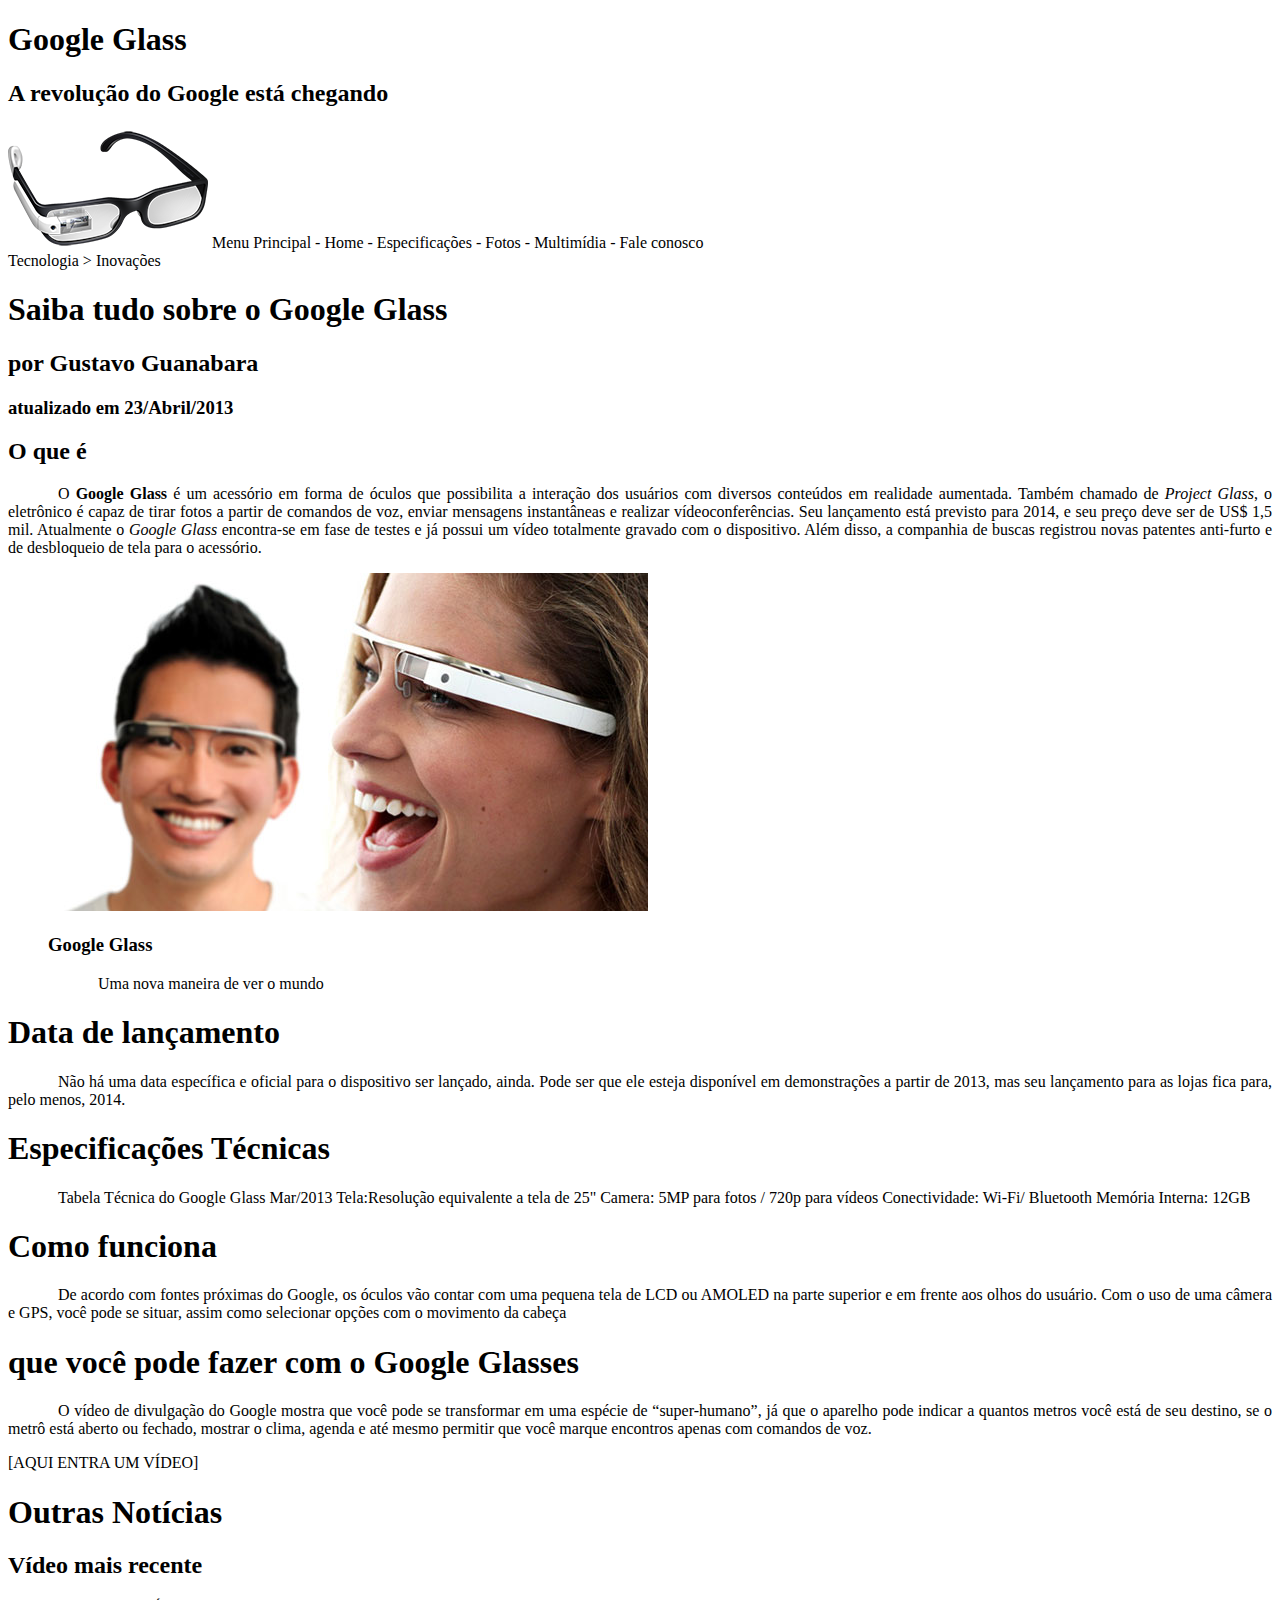
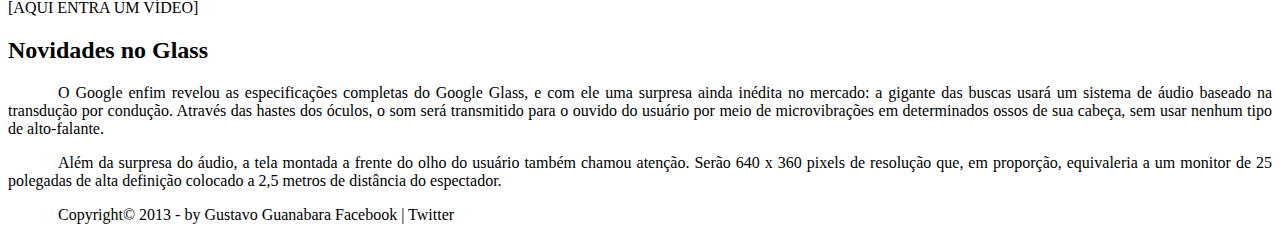
==== curso-html5-pacote01/projeto-glass-html5/index.html @ 66126989 "Initial commit" ====
<!DOCTYPE html>
<html lang="pt-br">
<head>
  <meta charset="utf-8">
  <title> Tudo Sobre Google Glass</title>
  <link rel="stylesheet" href="_css/estilo.css">
</head>
<body>
  <div id="interface">
    <header id="cabecalho">
    <hgroup>
<h1>Google Glass</h1>
<h2> A revolução do Google está chegando</h2>
    </hgroup>
    
<img src="_imagens/glass-oculos-preto-peq.png"/>

Menu Principal
- Home
- Especificações
- Fotos
- Multimídia
- Fale conosco
</header>

Tecnologia > Inovações
<h1>Saiba tudo sobre o Google Glass</h1>
<h2>por Gustavo Guanabara</h2>
<h3>atualizado em 23/Abril/2013</h3>

<h2>O que é</h2>
<p>O <b>Google Glass</b> é um acessório em forma de óculos que possi&shy;bilita a interação dos usuários com diversos conteúdos em realidade aumentada. Também chamado de <i>Project Glass</i>, o eletrônico é capaz de tirar fotos a partir de comandos de voz, enviar mensagens instantâneas e realizar vídeo&shy;con&shy;ferên&shy;cias. Seu lançamento está previsto para 2014, e seu preço deve ser de US$ 1,5 mil. Atualmente o <em>Google Glass</em> encontra-se em fase de testes e já possui um vídeo totalmente gravado com o dispositivo. Além disso, a companhia de buscas registrou novas patentes anti-<wbr>furto e de desbloqueio de tela para o acessório.</p>
<figure>
<img src="_imagens/glass-quadro-homem-mulher.jpg">
<figcaption>
  <h3>Google Glass</h3>
  <p>Uma nova maneira de ver o  mundo</p>
</figcaption>
</figure>

<h1>Data de lançamento</h1>
<p>Não há uma data específica e oficial para o dispositivo ser lançado, ainda. Pode ser que ele esteja disponível em demonstrações a partir de 2013, mas seu lançamento para as lojas fica para, pelo menos, 2014.</p>

<h1>Especificações Técnicas</h1>
<p>Tabela Técnica do Google Glass Mar/2013

Tela:Resolução equivalente a tela de 25"
Camera: 5MP para fotos / 720p para vídeos
Conectividade: Wi-Fi/ Bluetooth
Memória Interna: 12GB</p>

<h1>Como funciona</h1>
<p> De acordo com fontes próximas do Google, os óculos vão contar com uma pequena tela de LCD ou AMOLED na parte superior e em frente aos olhos do usuário. Com o uso de uma câmera e GPS, você pode se situar, assim como selecionar opções com o movimento da cabeça</p>

<h1> que você pode fazer com o Google Glasses</h1>
<p>O vídeo de divulgação do Google mostra que você pode se trans&shy;formar em uma espécie de “super-<wbr>humano”, já que o aparelho pode indicar a quantos metros você está de seu destino, se o metrô está aberto ou fechado, mostrar o clima, agenda e até mesmo permitir que você marque encontros apenas com comandos de voz.</p>

[AQUI ENTRA UM VÍDEO]

<h1>Outras Notícias</h1>
<h2>Vídeo mais recente</h2>

[AQUI ENTRA UM VÍDEO]

<h2>Novidades no Glass</h2>
<p>O Google enfim revelou as especificações completas do Google Glass, e com ele uma surpresa ainda inédita no mercado: a gigante das buscas usará um sistema de áudio baseado na transdução por condução. Através das hastes dos óculos, o som será transmitido para o ouvido do usuário por meio de micro&shy;vibra&shy;ções em determinados ossos de sua cabeça, sem usar nenhum tipo de alto-<wbr>falante.</p>

<p>Além da surpresa do áudio, a tela montada a frente do olho do usuário também chamou atenção. Serão 640 x 360 pixels de resolução que, em proporção, equivaleria a um monitor de 25 polegadas de alta definição colocado a 2,5 metros de distância do espectador.</p>

<p>Copyright&copy; 2013 - by Gustavo Guanabara
Facebook | Twitter</p>
</div>
</body>
</html>
---- curso-html5-pacote01/projeto-glass-html5/_css/estilo.css ----
@charset "utf-8";
body{
  background-color:rgb(255, 255, 255);
}
p{
  text-align:justify;
  text-indent:50px;
}
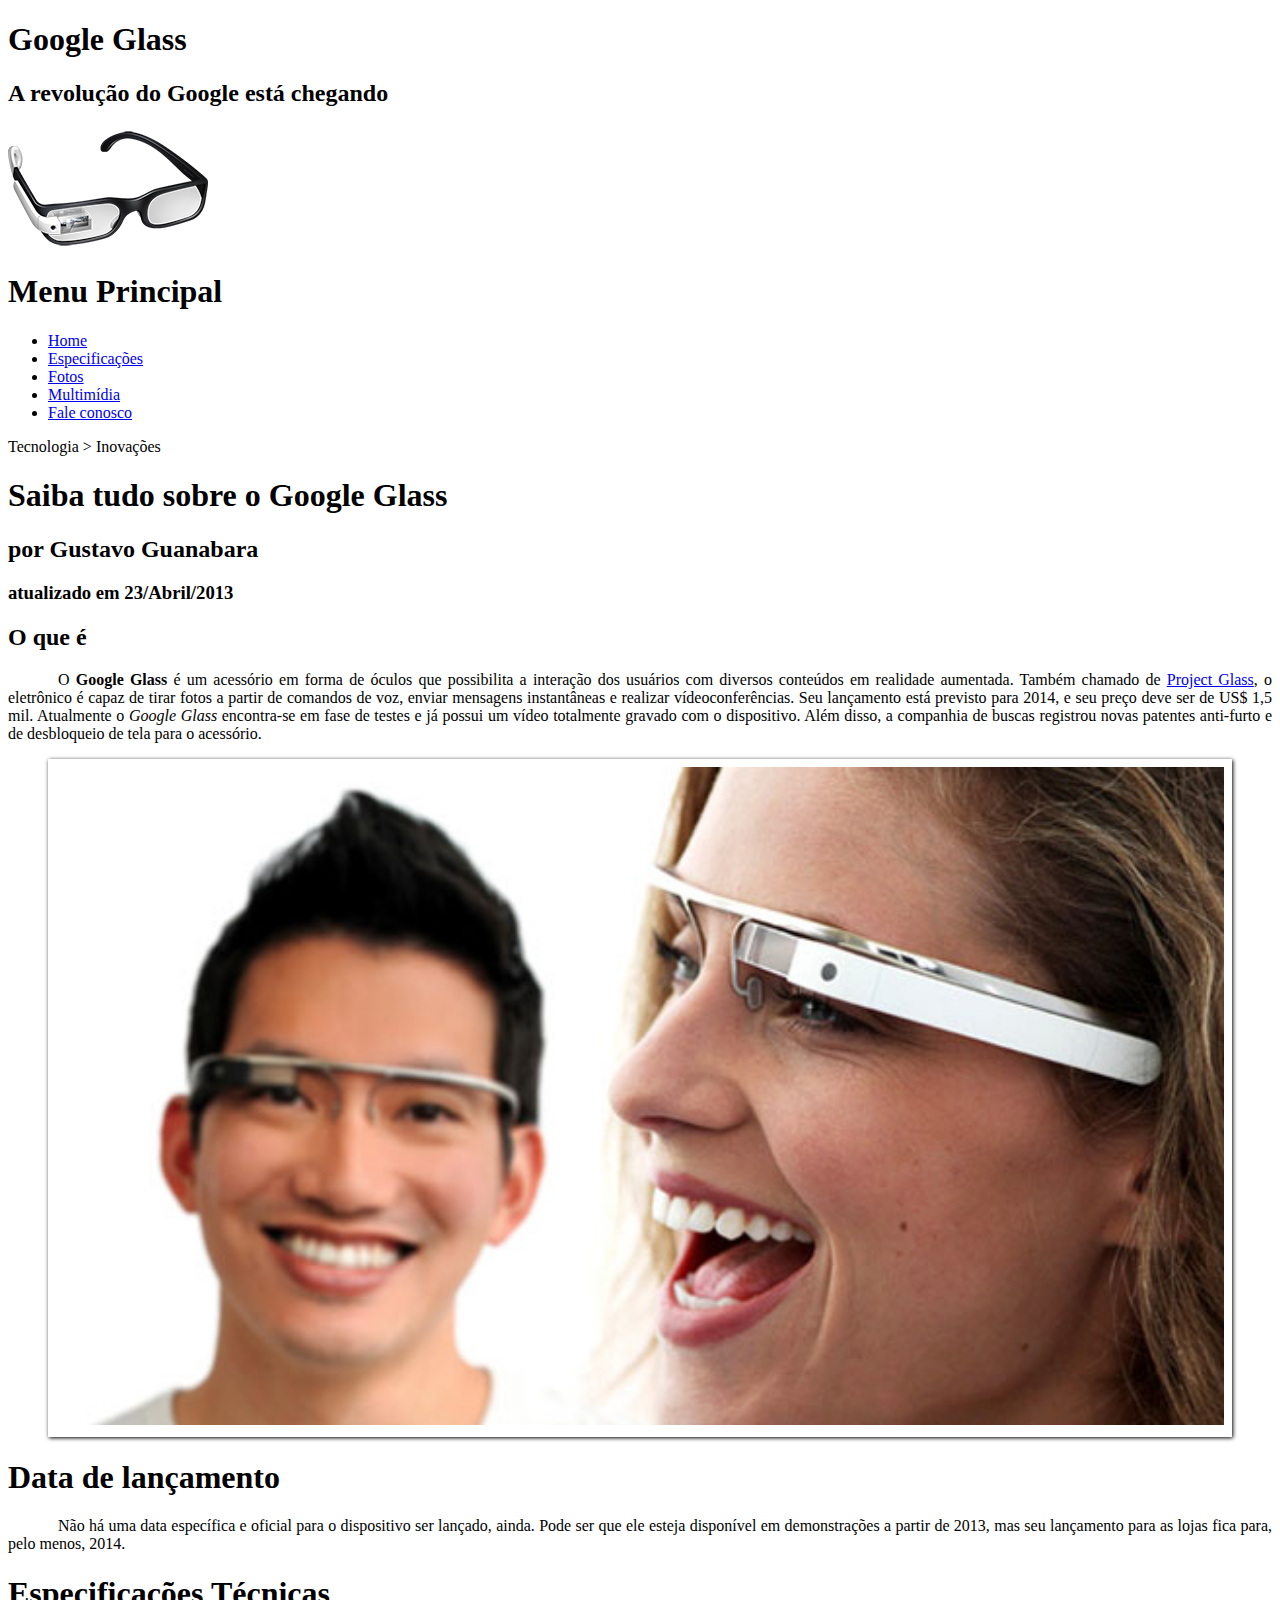
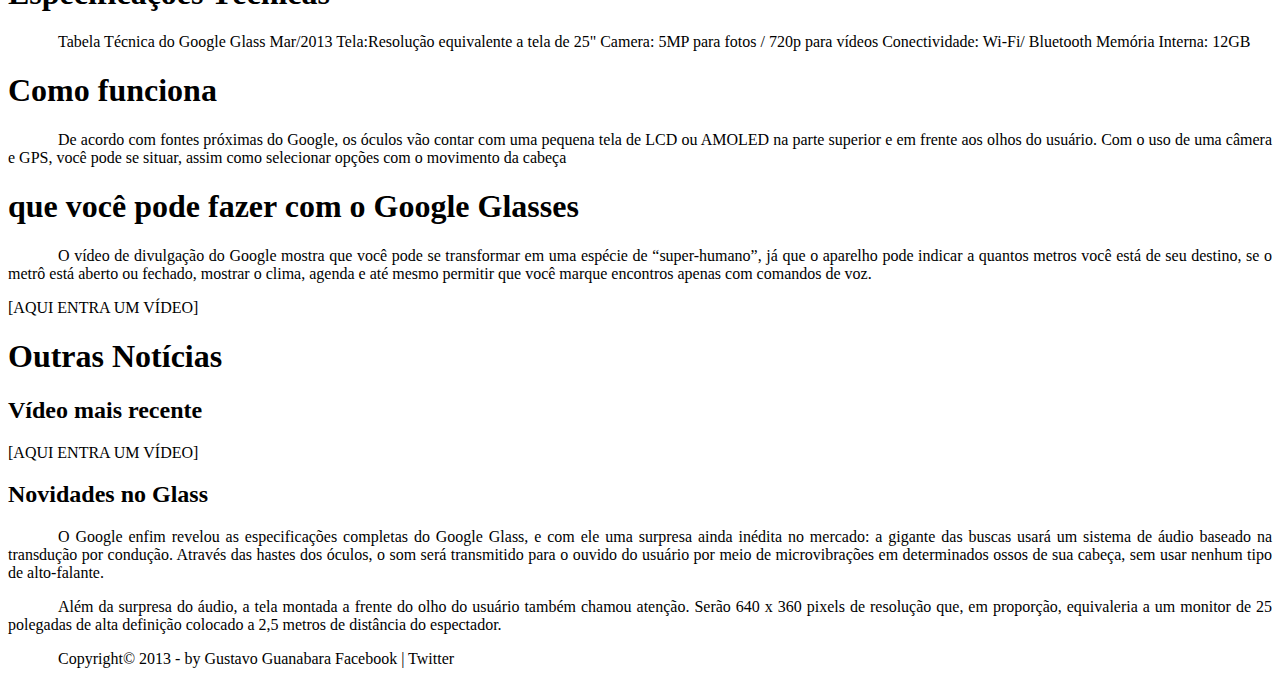
==== commit ab1be777: "atualizações no código" ====
--- a/curso-html5-pacote01/projeto-glass-html5/index.html
+++ b/curso-html5-pacote01/projeto-glass-html5/index.html
@@ -15,12 +15,14 @@
     
 <img src="_imagens/glass-oculos-preto-peq.png"/>
 
-Menu Principal
-- Home
-- Especificações
-- Fotos
-- Multimídia
-- Fale conosco
+<h1>Menu Principal</h1>
+<ul type="disc">
+<li><a href="index.html">Home</a></li>
+<li><a href="specs.html">Especificações</a></li>
+<li><a href="fotos.html">Fotos</a></li>
+<li><a href="multimidia.html">Multimídia</a></li>
+<li><a href="fale-conosco.html">Fale conosco</a></li>
+</ul>
 </header>
 
 Tecnologia > Inovações
@@ -29,8 +31,8 @@
 <h3>atualizado em 23/Abril/2013</h3>
 
 <h2>O que é</h2>
-<p>O <b>Google Glass</b> é um acessório em forma de óculos que possi&shy;bilita a interação dos usuários com diversos conteúdos em realidade aumentada. Também chamado de <i>Project Glass</i>, o eletrônico é capaz de tirar fotos a partir de comandos de voz, enviar mensagens instantâneas e realizar vídeo&shy;con&shy;ferên&shy;cias. Seu lançamento está previsto para 2014, e seu preço deve ser de US$ 1,5 mil. Atualmente o <em>Google Glass</em> encontra-se em fase de testes e já possui um vídeo totalmente gravado com o dispositivo. Além disso, a companhia de buscas registrou novas patentes anti-<wbr>furto e de desbloqueio de tela para o acessório.</p>
-<figure>
+<p>O <b>Google Glass</b> é um acessório em forma de óculos que possi&shy;bilita a interação dos usuários com diversos conteúdos em realidade aumentada. Também chamado de <a href="http://google.com" target="_blank">Project Glass</a>, o eletrônico é capaz de tirar fotos a partir de comandos de voz, enviar mensagens instantâneas e realizar vídeo&shy;con&shy;ferên&shy;cias. Seu lançamento está previsto para 2014, e seu preço deve ser de US$ 1,5 mil. Atualmente o <em>Google Glass</em> encontra-se em fase de testes e já possui um vídeo totalmente gravado com o dispositivo. Além disso, a companhia de buscas registrou novas patentes anti-<wbr>furto e de desbloqueio de tela para o acessório.</p>
+<figure class="foto-legenda">
 <img src="_imagens/glass-quadro-homem-mulher.jpg">
 <figcaption>
   <h3>Google Glass</h3>
--- a/curso-html5-pacote01/projeto-glass-html5/_css/estilo.css
+++ b/curso-html5-pacote01/projeto-glass-html5/_css/estilo.css
@@ -6,3 +6,32 @@
   text-align:justify;
   text-indent:50px;
 }
+
+/* Formatação de imagens com legendas */
+
+figure.foto-legenda {
+  position: relative;
+  border: 8px solid white;
+  box-shadow: 1px 1px 4px black;
+}
+
+figure.foto-legenda img {
+  width: 100%;
+  height: 100%;
+}
+figure.foto-legenda figcaption{
+  position: absolute;
+  top:0px;
+  background-color: rgba(0, 0, 0, .4);
+  color: white;
+  width: 100%;
+  height: 100%;
+  padding: 10px;
+  box-sizing: border-box;
+  opacity: 0;
+  transition: opacity 1s;
+  
+}
+figure.foto-legenda:hover figcaption{
+  opacity: 1;
+}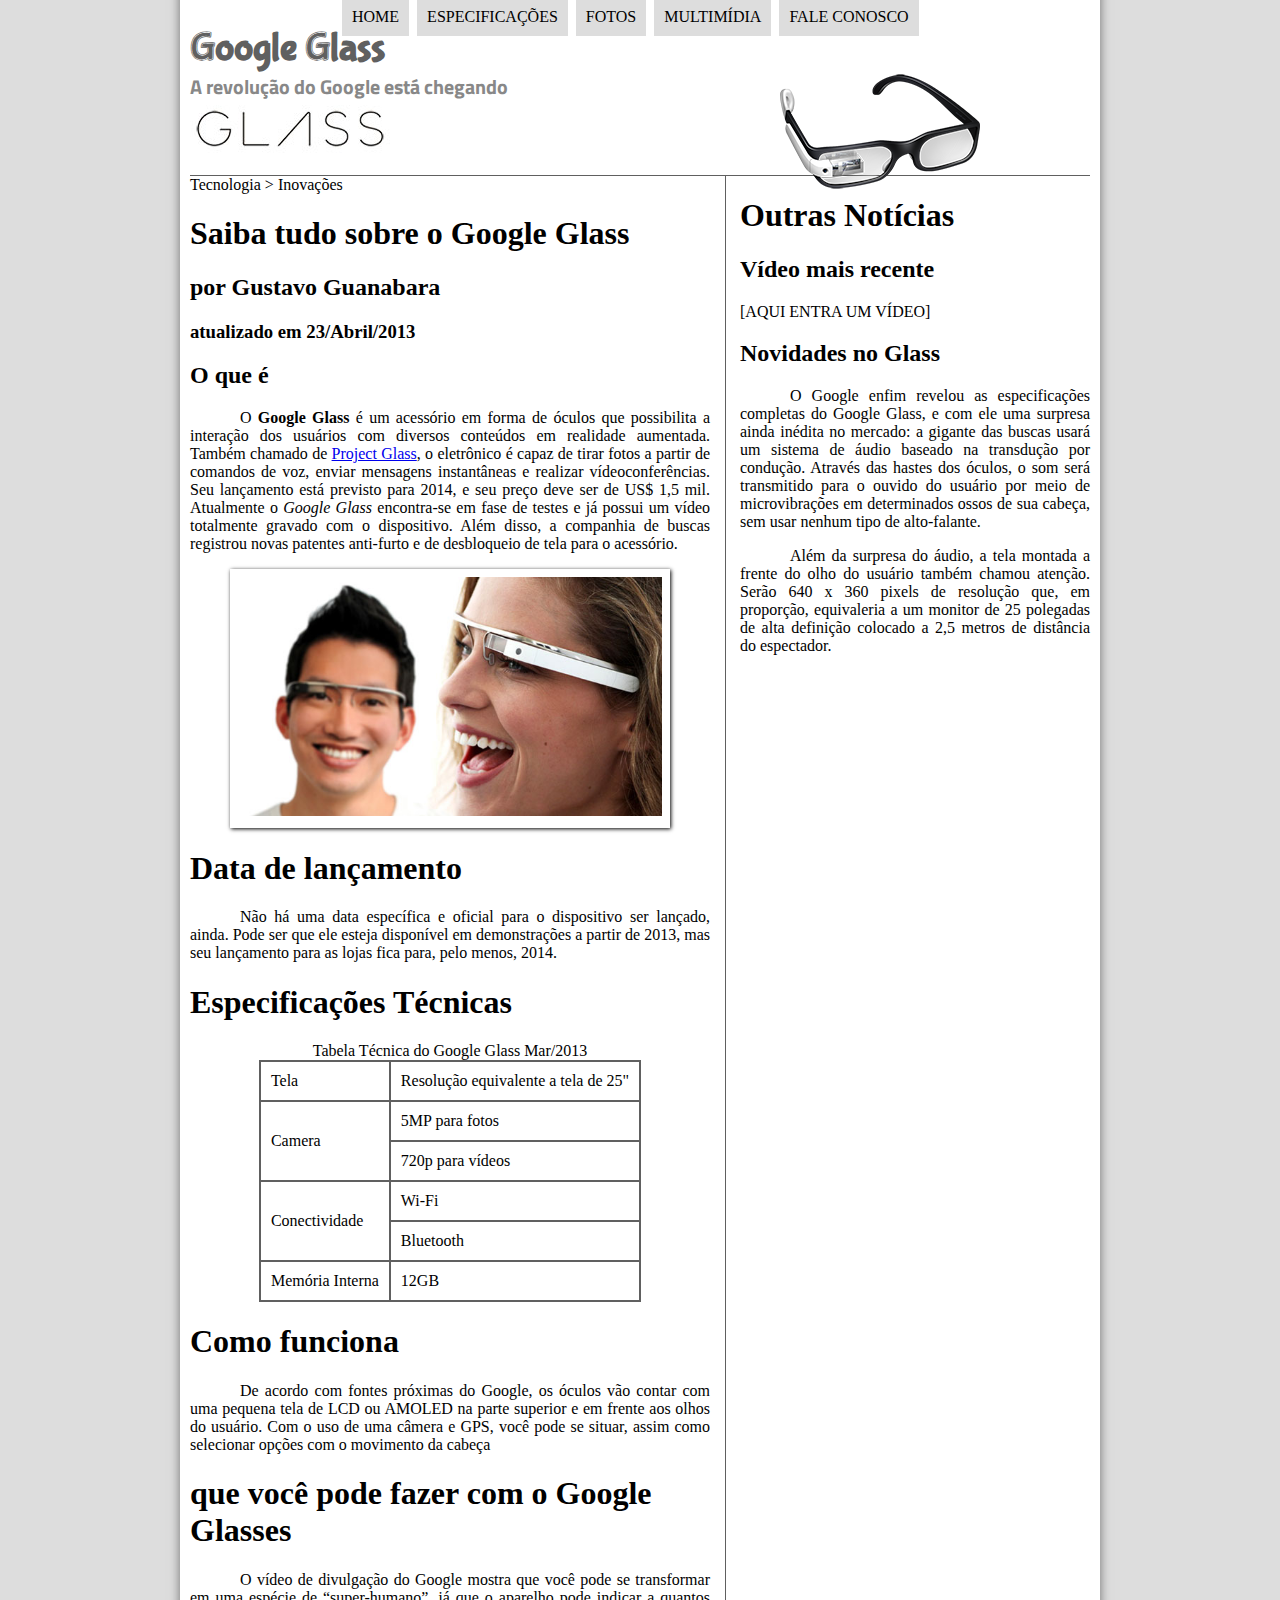
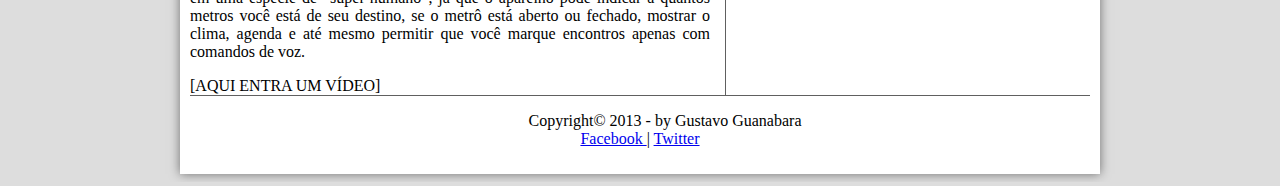
==== commit 0e9e13b9: "novas atualizações" ====
--- a/curso-html5-pacote01/projeto-glass-html5/index.html
+++ b/curso-html5-pacote01/projeto-glass-html5/index.html
@@ -13,8 +13,8 @@
 <h2> A revolução do Google está chegando</h2>
     </hgroup>
     
-<img src="_imagens/glass-oculos-preto-peq.png"/>
-
+<img id="icone" src="_imagens/glass-oculos-preto-peq.png"/>
+<nav id="menu">
 <h1>Menu Principal</h1>
 <ul type="disc">
 <li><a href="index.html">Home</a></li>
@@ -23,8 +23,9 @@
 <li><a href="multimidia.html">Multimídia</a></li>
 <li><a href="fale-conosco.html">Fale conosco</a></li>
 </ul>
+</nav>
 </header>
-
+<section id="corpo">
 Tecnologia > Inovações
 <h1>Saiba tudo sobre o Google Glass</h1>
 <h2>por Gustavo Guanabara</h2>
@@ -32,8 +33,9 @@
 
 <h2>O que é</h2>
 <p>O <b>Google Glass</b> é um acessório em forma de óculos que possi&shy;bilita a interação dos usuários com diversos conteúdos em realidade aumentada. Também chamado de <a href="http://google.com" target="_blank">Project Glass</a>, o eletrônico é capaz de tirar fotos a partir de comandos de voz, enviar mensagens instantâneas e realizar vídeo&shy;con&shy;ferên&shy;cias. Seu lançamento está previsto para 2014, e seu preço deve ser de US$ 1,5 mil. Atualmente o <em>Google Glass</em> encontra-se em fase de testes e já possui um vídeo totalmente gravado com o dispositivo. Além disso, a companhia de buscas registrou novas patentes anti-<wbr>furto e de desbloqueio de tela para o acessório.</p>
+
 <figure class="foto-legenda">
-<img src="_imagens/glass-quadro-homem-mulher.jpg">
+<img id="icone" src="_imagens/glass-quadro-homem-mulher.jpg">
 <figcaption>
   <h3>Google Glass</h3>
   <p>Uma nova maneira de ver o  mundo</p>
@@ -44,12 +46,16 @@
 <p>Não há uma data específica e oficial para o dispositivo ser lançado, ainda. Pode ser que ele esteja disponível em demonstrações a partir de 2013, mas seu lançamento para as lojas fica para, pelo menos, 2014.</p>
 
 <h1>Especificações Técnicas</h1>
-<p>Tabela Técnica do Google Glass Mar/2013
+<table id="tabelaspec">
+<caption>Tabela Técnica do Google Glass Mar/2013</caption>
 
-Tela:Resolução equivalente a tela de 25"
-Camera: 5MP para fotos / 720p para vídeos
-Conectividade: Wi-Fi/ Bluetooth
-Memória Interna: 12GB</p>
+<tr><td>Tela</td><td>Resolução equivalente a tela de 25"</td></tr>
+<tr><td rowspan="2">Camera</td><td>5MP para fotos</td></tr>
+<tr><td>720p para vídeos</td></tr>
+<tr><td rowspan="2">Conectividade</td><td>Wi-Fi</td></tr>
+<tr><td>Bluetooth</td></tr>
+<tr><td>Memória Interna</td><td>12GB</td></tr>
+</table>
 
 <h1>Como funciona</h1>
 <p> De acordo com fontes próximas do Google, os óculos vão contar com uma pequena tela de LCD ou AMOLED na parte superior e em frente aos olhos do usuário. Com o uso de uma câmera e GPS, você pode se situar, assim como selecionar opções com o movimento da cabeça</p>
@@ -59,6 +65,8 @@
 
 [AQUI ENTRA UM VÍDEO]
 
+</section>
+<aside id="lateral">
 <h1>Outras Notícias</h1>
 <h2>Vídeo mais recente</h2>
 
@@ -68,9 +76,11 @@
 <p>O Google enfim revelou as especificações completas do Google Glass, e com ele uma surpresa ainda inédita no mercado: a gigante das buscas usará um sistema de áudio baseado na transdução por condução. Através das hastes dos óculos, o som será transmitido para o ouvido do usuário por meio de micro&shy;vibra&shy;ções em determinados ossos de sua cabeça, sem usar nenhum tipo de alto-<wbr>falante.</p>
 
 <p>Além da surpresa do áudio, a tela montada a frente do olho do usuário também chamou atenção. Serão 640 x 360 pixels de resolução que, em proporção, equivaleria a um monitor de 25 polegadas de alta definição colocado a 2,5 metros de distância do espectador.</p>
-
-<p>Copyright&copy; 2013 - by Gustavo Guanabara
-Facebook | Twitter</p>
+</aside>
+<footer id="rodape">
+<p>Copyright&copy; 2013 - by Gustavo Guanabara<br>
+<a href="https://facebook.com/cursoemvideo" target="_blank">Facebook </a>| <a href="https://x.com/cursosemvideo"target="_blank">Twitter</p></a>
+</footer>
 </div>
 </body>
 </html>--- a/curso-html5-pacote01/projeto-glass-html5/_css/estilo.css
+++ b/curso-html5-pacote01/projeto-glass-html5/_css/estilo.css
@@ -1,12 +1,53 @@
 @charset "utf-8";
+@import url('https://fonts.googleapis.com/css2?family=Titillium+Web:ital,wght@0,200;0,300;0,400;0,600;0,700;0,900;1,200;1,300;1,400;1,600;1,700&display=swap');
+
+@font-face {
+  font-family: "FonteLogo";
+  src: url(../_fonts/bubblegum-sans-regular.otf);
+}
 body{
-  background-color:rgb(255, 255, 255);
+  background-color:#dddddd;
 }
+div#interface {
+   width: 900px;
+   background-color: white;
+   margin: -20px auto 0px auto;
+   box-shadow: 0px 0px 10px rgba(0, 0, 0, .5);
+   padding: 10px;
+}
+
 p{
   text-align:justify;
   text-indent:50px;
 }
+header#cabecalho img#icone {
+  position: absolute;
+  left: 780px;
+  top: 70px;
+}
 
+header#cabecalho{
+  border-bottom: 1px #606060 solid;
+  height: 150px;
+  background: url(../_imagens/glass-logo-peq.jpg) no-repeat 0px 80px;
+}
+
+header#cabecalho h1 {
+  font-family: 'FonteLogo', Helvetica, sans-serif;
+  font-size: 30pt;
+  color: #606060;
+  text-shadow: rgba(0, 0, 0, .6);
+  padding: 0px;
+  margin-bottom: 0px;
+}
+
+header#cabecalho h2 {
+  font-family: "Titillium Web", sans-serif;
+  color: #888888;
+font-size: 15pt;
+padding: 0px;
+margin-top: 0px;
+}
 /* Formatação de imagens com legendas */
 
 figure.foto-legenda {
@@ -34,4 +75,72 @@
 }
 figure.foto-legenda:hover figcaption{
   opacity: 1;
+}
+
+/* Formatação do Menu */
+
+nav#menu{
+  display:block;
+}
+
+nav#menu ul {
+   list-style: none;
+  text-transform: uppercase;
+  position: absolute;
+  top: -20px;
+  left: 300px;
+}
+nav#menu li {
+  display: inline-block;
+  background-color: #dddddd;
+  padding: 10px;
+  margin: 2px;
+  transition: background-color 1s;
+}
+nav#menu li:hover {
+  background-color: #606060;
+}
+nav#menu h1{
+  display: none;
+}
+nav#menu a{
+  color: black;
+  text-decoration: none;
+}
+nav#menu a:hover {
+  color: #ffffff;
+  text-decoration: underline;
+}
+
+section#corpo {
+  display: block;
+  width: 520px;
+  float: left;
+  border-right: 1px solid #606060;
+  padding-right: 15px;
+}
+table#tabelaspec {
+border: 1px solid #606060;
+border-spacing: 0px;
+margin-left: auto;
+margin-right: auto;
+}
+
+table#tabelaspec td {
+  border: 1px solid #606060;
+  padding: 10px;
+  vertical-align: middle;
+}
+
+aside#lateral {
+  display: block;
+  width: 350px;
+  float: right;
+}
+footer#rodape {
+  clear: both;
+  border-top: 1px solid #606060;
+}
+footer#rodape p{
+  text-align: center;
 }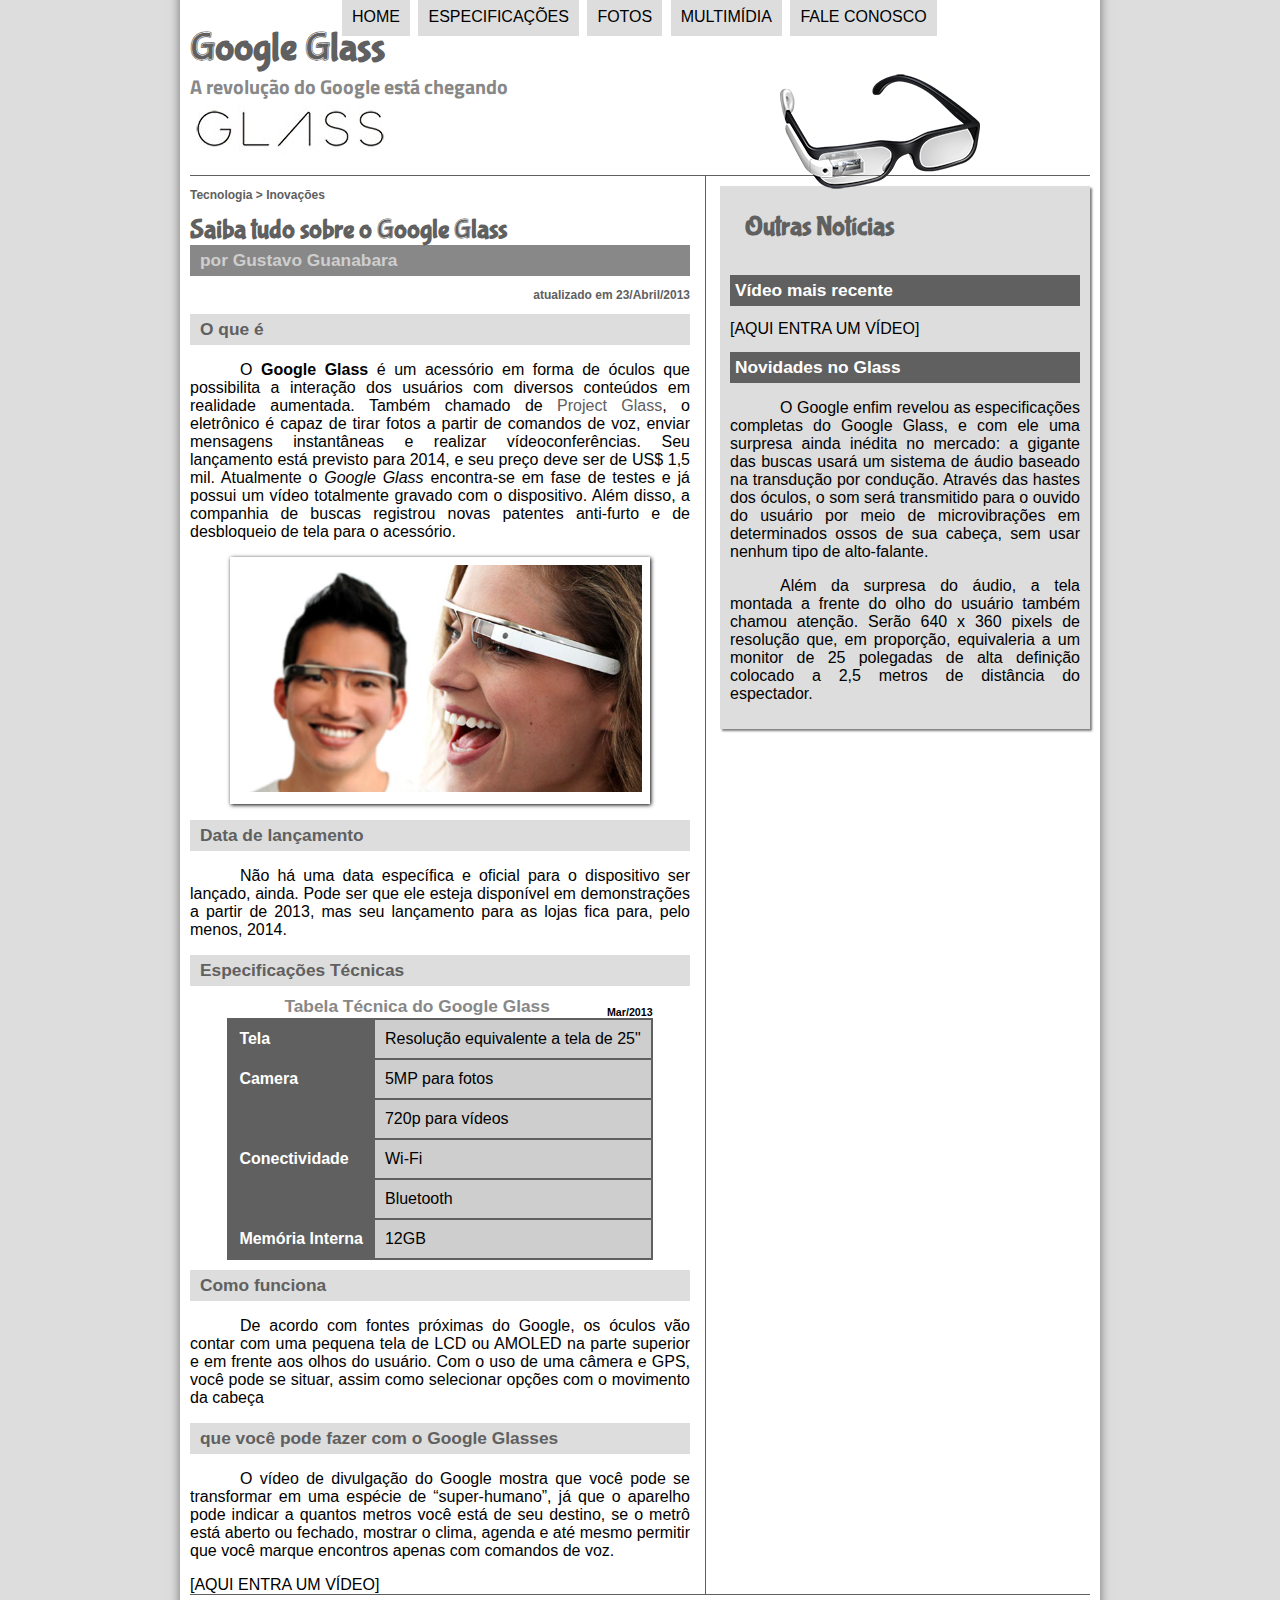
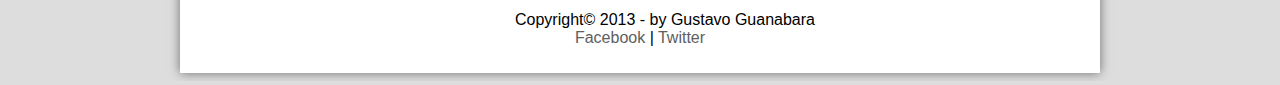
==== commit a7b32ca1: "atualizações e teste javascript" ====
--- a/curso-html5-pacote01/projeto-glass-html5/index.html
+++ b/curso-html5-pacote01/projeto-glass-html5/index.html
@@ -26,10 +26,16 @@
 </nav>
 </header>
 <section id="corpo">
-Tecnologia > Inovações
+
+<article id="noticia-principal">
+  <header id="cabecalho-artigo">
+    <hgroup>
+<h3>Tecnologia > Inovações </h3>
 <h1>Saiba tudo sobre o Google Glass</h1>
 <h2>por Gustavo Guanabara</h2>
-<h3>atualizado em 23/Abril/2013</h3>
+<h3 class="direita">atualizado em 23/Abril/2013</h3>
+</hgroup>
+</header>
 
 <h2>O que é</h2>
 <p>O <b>Google Glass</b> é um acessório em forma de óculos que possi&shy;bilita a interação dos usuários com diversos conteúdos em realidade aumentada. Também chamado de <a href="http://google.com" target="_blank">Project Glass</a>, o eletrônico é capaz de tirar fotos a partir de comandos de voz, enviar mensagens instantâneas e realizar vídeo&shy;con&shy;ferên&shy;cias. Seu lançamento está previsto para 2014, e seu preço deve ser de US$ 1,5 mil. Atualmente o <em>Google Glass</em> encontra-se em fase de testes e já possui um vídeo totalmente gravado com o dispositivo. Além disso, a companhia de buscas registrou novas patentes anti-<wbr>furto e de desbloqueio de tela para o acessório.</p>
@@ -42,29 +48,29 @@
 </figcaption>
 </figure>
 
-<h1>Data de lançamento</h1>
+<h2>Data de lançamento</h2>
 <p>Não há uma data específica e oficial para o dispositivo ser lançado, ainda. Pode ser que ele esteja disponível em demonstrações a partir de 2013, mas seu lançamento para as lojas fica para, pelo menos, 2014.</p>
 
-<h1>Especificações Técnicas</h1>
+<h2>Especificações Técnicas</h2>
 <table id="tabelaspec">
-<caption>Tabela Técnica do Google Glass Mar/2013</caption>
+<caption>Tabela Técnica do Google Glass <span>Mar/2013</span></caption>
 
-<tr><td>Tela</td><td>Resolução equivalente a tela de 25"</td></tr>
-<tr><td rowspan="2">Camera</td><td>5MP para fotos</td></tr>
-<tr><td>720p para vídeos</td></tr>
-<tr><td rowspan="2">Conectividade</td><td>Wi-Fi</td></tr>
-<tr><td>Bluetooth</td></tr>
-<tr><td>Memória Interna</td><td>12GB</td></tr>
+<tr><td class="ce">Tela</td><td class="cd" >Resolução equivalente a tela de 25"</td></tr>
+<tr><td rowspan="2" class="ce" >Camera</td><td class="cd" >5MP para fotos</td></tr>
+<tr><td class="cd" >720p para vídeos</td></tr>
+<tr><td rowspan="2" class="ce" >Conectividade</td><td class="cd" >Wi-Fi</td></tr>
+<tr><td class="cd" >Bluetooth</td></tr>
+<tr><td class="ce" >Memória Interna</td><td class="cd" >12GB</td></tr>
 </table>
 
-<h1>Como funciona</h1>
+<h2>Como funciona</h2>
 <p> De acordo com fontes próximas do Google, os óculos vão contar com uma pequena tela de LCD ou AMOLED na parte superior e em frente aos olhos do usuário. Com o uso de uma câmera e GPS, você pode se situar, assim como selecionar opções com o movimento da cabeça</p>
 
-<h1> que você pode fazer com o Google Glasses</h1>
+<h2> que você pode fazer com o Google Glasses</h2>
 <p>O vídeo de divulgação do Google mostra que você pode se trans&shy;formar em uma espécie de “super-<wbr>humano”, já que o aparelho pode indicar a quantos metros você está de seu destino, se o metrô está aberto ou fechado, mostrar o clima, agenda e até mesmo permitir que você marque encontros apenas com comandos de voz.</p>
 
 [AQUI ENTRA UM VÍDEO]
-
+</article>
 </section>
 <aside id="lateral">
 <h1>Outras Notícias</h1>
--- a/curso-html5-pacote01/projeto-glass-html5/_css/estilo.css
+++ b/curso-html5-pacote01/projeto-glass-html5/_css/estilo.css
@@ -6,11 +6,14 @@
   src: url(../_fonts/bubblegum-sans-regular.otf);
 }
 body{
+  font-family: Arial, Helvetica, sans-serif;
   background-color:#dddddd;
+  ;
+  
 }
 div#interface {
    width: 900px;
-   background-color: white;
+   background-color: #ffffff;
    margin: -20px auto 0px auto;
    box-shadow: 0px 0px 10px rgba(0, 0, 0, .5);
    padding: 10px;
@@ -20,6 +23,17 @@
   text-align:justify;
   text-indent:50px;
 }
+
+a {
+  color: #606060;
+  text-decoration: none;
+
+}
+
+a:hover{
+text-decoration: underline;
+}
+
 header#cabecalho img#icone {
   position: absolute;
   left: 780px;
@@ -114,11 +128,45 @@
 
 section#corpo {
   display: block;
-  width: 520px;
+  width: 500px;
   float: left;
   border-right: 1px solid #606060;
   padding-right: 15px;
 }
+
+article#noticia-principal h2{
+  font-size: 13pt;
+  color: #606060;
+  background-color: #dddddd;
+  padding: 5px 0px 5px 10px;
+  margin: 10px 0px 10px 0px;
+}
+
+header#cabecalho-artigo h1 {
+font-family: 'fontelogo', sans-serif;
+font-size: 20pt;
+color: #606060;
+margin-bottom: 0px;
+margin-top: 0px;
+}
+
+header#cabecalho-artigo h2 {
+font-size: 13pt;
+color: #cecece;
+background-color: #888888;
+margin: 0px;
+}
+
+header#cabecalho-artigo h3 {
+font-size: 12px;
+color: #606060;
+
+}
+
+.direita{
+  text-align: right;
+}
+
 table#tabelaspec {
 border: 1px solid #606060;
 border-spacing: 0px;
@@ -132,11 +180,56 @@
   vertical-align: middle;
 }
 
+table#tabelaspec td.ce{
+color: white;
+background-color: #606060;
+vertical-align: top;
+font-weight: bold;
+}
+
+table#tabelaspec td.cd{
+background-color: #cecece;
+}
+
+table#tabelaspec caption {
+  color: #888888;
+  font-size: 13pt;
+  font-weight: bolder;
+}
+
+table#tabelaspec caption span {
+  display: block;
+  float: right;
+  color: black;
+  font-size: 8pt;
+  margin-top: 10px;
+}
+
 aside#lateral {
   display: block;
   width: 350px;
   float: right;
-}
+  background-color: #dddddd;
+  padding: 10px;
+  margin-top: 10px;
+  box-shadow: 2px 2px 2px rgba(0, 0, 0, .5);
+}
+
+aside#lateral h1 {
+font-family: 'FonteLogo', sans-serif;
+font-size: 20pt;
+color: #606060;
+margin-top: 0px; 
+padding: 15px;
+}
+
+aside#lateral h2 {
+background-color: #606060;
+font-size: 13pt;
+color: #ffffff;
+padding: 5px;
+}
+
 footer#rodape {
   clear: both;
   border-top: 1px solid #606060;
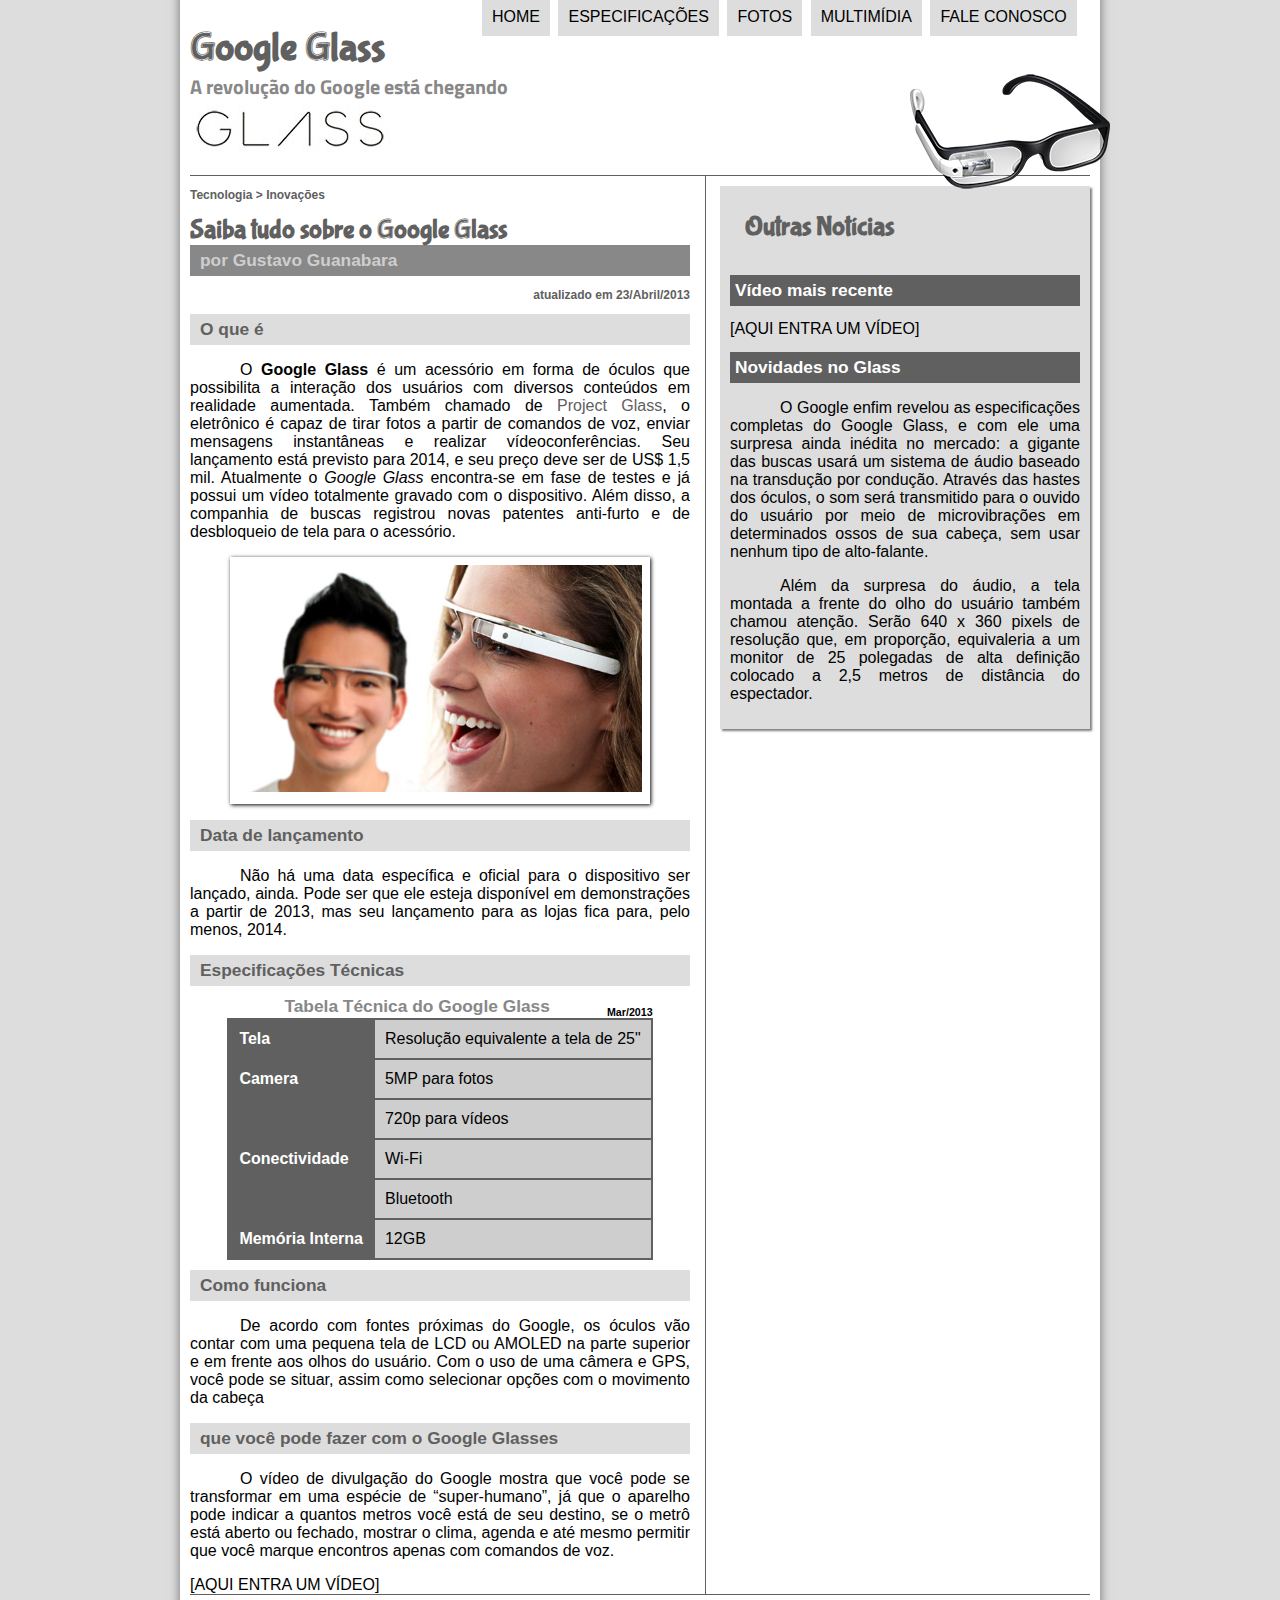
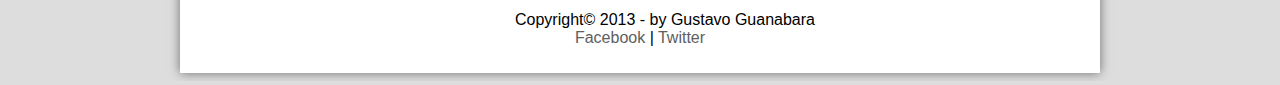
==== commit 0f9f140c: "atualizações" ====
--- a/curso-html5-pacote01/projeto-glass-html5/index.html
+++ b/curso-html5-pacote01/projeto-glass-html5/index.html
@@ -5,6 +5,7 @@
   <title> Tudo Sobre Google Glass</title>
   <link rel="stylesheet" href="_css/estilo.css">
 </head>
+<script src="_javascript/funcoes.js"></script>
 <body>
   <div id="interface">
     <header id="cabecalho">
@@ -17,11 +18,11 @@
 <nav id="menu">
 <h1>Menu Principal</h1>
 <ul type="disc">
-<li><a href="index.html">Home</a></li>
-<li><a href="specs.html">Especificações</a></li>
-<li><a href="fotos.html">Fotos</a></li>
-<li><a href="multimidia.html">Multimídia</a></li>
-<li><a href="fale-conosco.html">Fale conosco</a></li>
+<li onmouseover="mudaFoto ('_imagens/home.png')" onmouseout="mudaFoto('_imagens/glass-oculos-preto-peq.png')"><a href="index.html">Home</a></li>
+<li onmouseover="mudaFoto ('_imagens/especificacoes.png')" onmouseout="mudaFoto('_imagens/glass-oculos-preto-peq.png')"><a href="specs.html">Especificações</a></li>
+<li onmouseover="mudaFoto ('_imagens/fotos.png')" onmouseout="mudaFoto('_imagens/glass-oculos-preto-peq.png')"><a href="fotos.html">Fotos</a></li>
+<li onmouseover="mudaFoto ('_imagens/multimidia.png')" onmouseout="mudaFoto('_imagens/glass-oculos-preto-peq.png')"><a href="multimidia.html">Multimídia</a></li>
+<li onmouseover="mudaFoto ('_imagens/contato.png')" onmouseout="mudaFoto('_imagens/glass-oculos-preto-peq.png')"><a href="fale-conosco.html">Fale conosco</a></li>
 </ul>
 </nav>
 </header>
--- a/curso-html5-pacote01/projeto-glass-html5/_css/estilo.css
+++ b/curso-html5-pacote01/projeto-glass-html5/_css/estilo.css
@@ -35,8 +35,9 @@
 }
 
 header#cabecalho img#icone {
+  display: block;
   position: absolute;
-  left: 780px;
+  margin-left: 720px;
   top: 70px;
 }
 
@@ -102,7 +103,7 @@
   text-transform: uppercase;
   position: absolute;
   top: -20px;
-  left: 300px;
+  margin-left: 250px;
 }
 nav#menu li {
   display: inline-block;
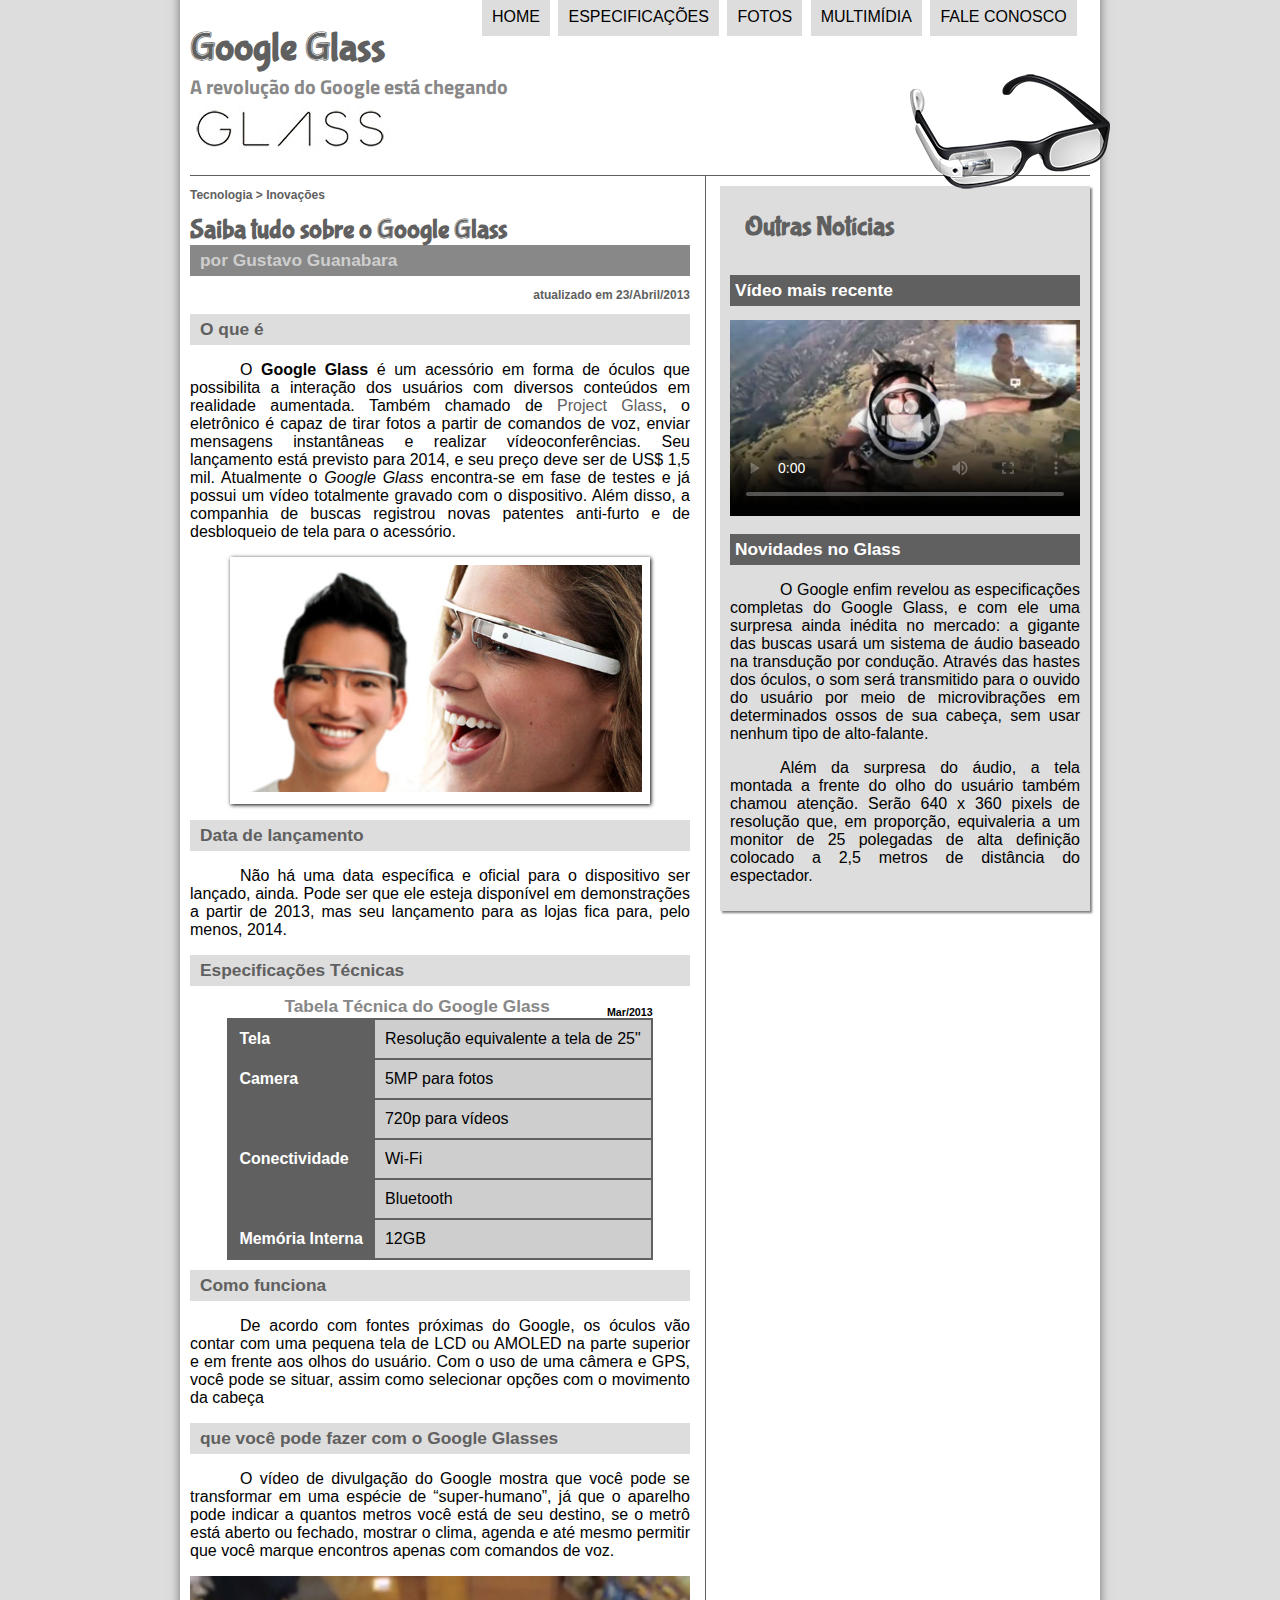
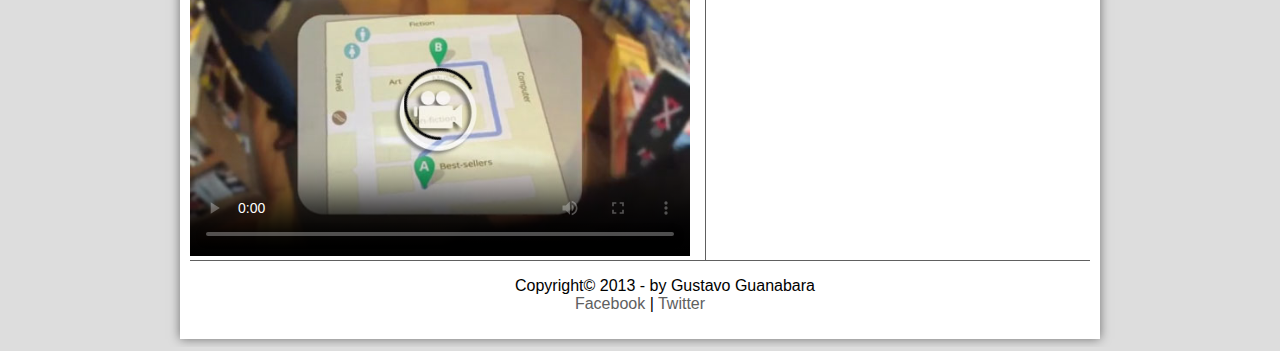
==== commit 03b3e1ef: "finalizado" ====
--- a/curso-html5-pacote01/projeto-glass-html5/index.html
+++ b/curso-html5-pacote01/projeto-glass-html5/index.html
@@ -15,14 +15,14 @@
     </hgroup>
     
 <img id="icone" src="_imagens/glass-oculos-preto-peq.png"/>
-<nav id="menu">
+<nav id="menu" onmouseout="mudaFoto('_imagens/glass-oculos-preto-peq.png')">
 <h1>Menu Principal</h1>
 <ul type="disc">
-<li onmouseover="mudaFoto ('_imagens/home.png')" onmouseout="mudaFoto('_imagens/glass-oculos-preto-peq.png')"><a href="index.html">Home</a></li>
-<li onmouseover="mudaFoto ('_imagens/especificacoes.png')" onmouseout="mudaFoto('_imagens/glass-oculos-preto-peq.png')"><a href="specs.html">Especificações</a></li>
-<li onmouseover="mudaFoto ('_imagens/fotos.png')" onmouseout="mudaFoto('_imagens/glass-oculos-preto-peq.png')"><a href="fotos.html">Fotos</a></li>
-<li onmouseover="mudaFoto ('_imagens/multimidia.png')" onmouseout="mudaFoto('_imagens/glass-oculos-preto-peq.png')"><a href="multimidia.html">Multimídia</a></li>
-<li onmouseover="mudaFoto ('_imagens/contato.png')" onmouseout="mudaFoto('_imagens/glass-oculos-preto-peq.png')"><a href="fale-conosco.html">Fale conosco</a></li>
+<li onmouseover="mudaFoto ('_imagens/home.png')" ><a href="index.html">Home</a></li>
+<li onmouseover="mudaFoto ('_imagens/especificacoes.png')"><a href="specs.html">Especificações</a></li>
+<li onmouseover="mudaFoto ('_imagens/fotos.png')" ><a href="fotos.html">Fotos</a></li>
+<li onmouseover="mudaFoto ('_imagens/multimidia.png')"><a href="multimidia.html">Multimídia</a></li>
+<li onmouseover="mudaFoto ('_imagens/contato.png')"><a href="fale-conosco.html">Fale conosco</a></li>
 </ul>
 </nav>
 </header>
@@ -70,14 +70,19 @@
 <h2> que você pode fazer com o Google Glasses</h2>
 <p>O vídeo de divulgação do Google mostra que você pode se trans&shy;formar em uma espécie de “super-<wbr>humano”, já que o aparelho pode indicar a quantos metros você está de seu destino, se o metrô está aberto ou fechado, mostrar o clima, agenda e até mesmo permitir que você marque encontros apenas com comandos de voz.</p>
 
-[AQUI ENTRA UM VÍDEO]
+<video id="filme" controls="controls" poster="_imagens/video-mini01.jpg" width="500px">
+  <source src="../_media/one-day.mp4" type="video/mp4" width="500px">
+</video>
+
 </article>
 </section>
 <aside id="lateral">
 <h1>Outras Notícias</h1>
 <h2>Vídeo mais recente</h2>
 
-[AQUI ENTRA UM VÍDEO]
+<video id="filme" controls="controls" poster="_imagens/video-mini02.jpg" width="350px">
+  <source src="../_media/how-it-feels.mp4" type="video/mp4" width="350px" >
+</video>
 
 <h2>Novidades no Glass</h2>
 <p>O Google enfim revelou as especificações completas do Google Glass, e com ele uma surpresa ainda inédita no mercado: a gigante das buscas usará um sistema de áudio baseado na transdução por condução. Através das hastes dos óculos, o som será transmitido para o ouvido do usuário por meio de micro&shy;vibra&shy;ções em determinados ossos de sua cabeça, sem usar nenhum tipo de alto-<wbr>falante.</p>
